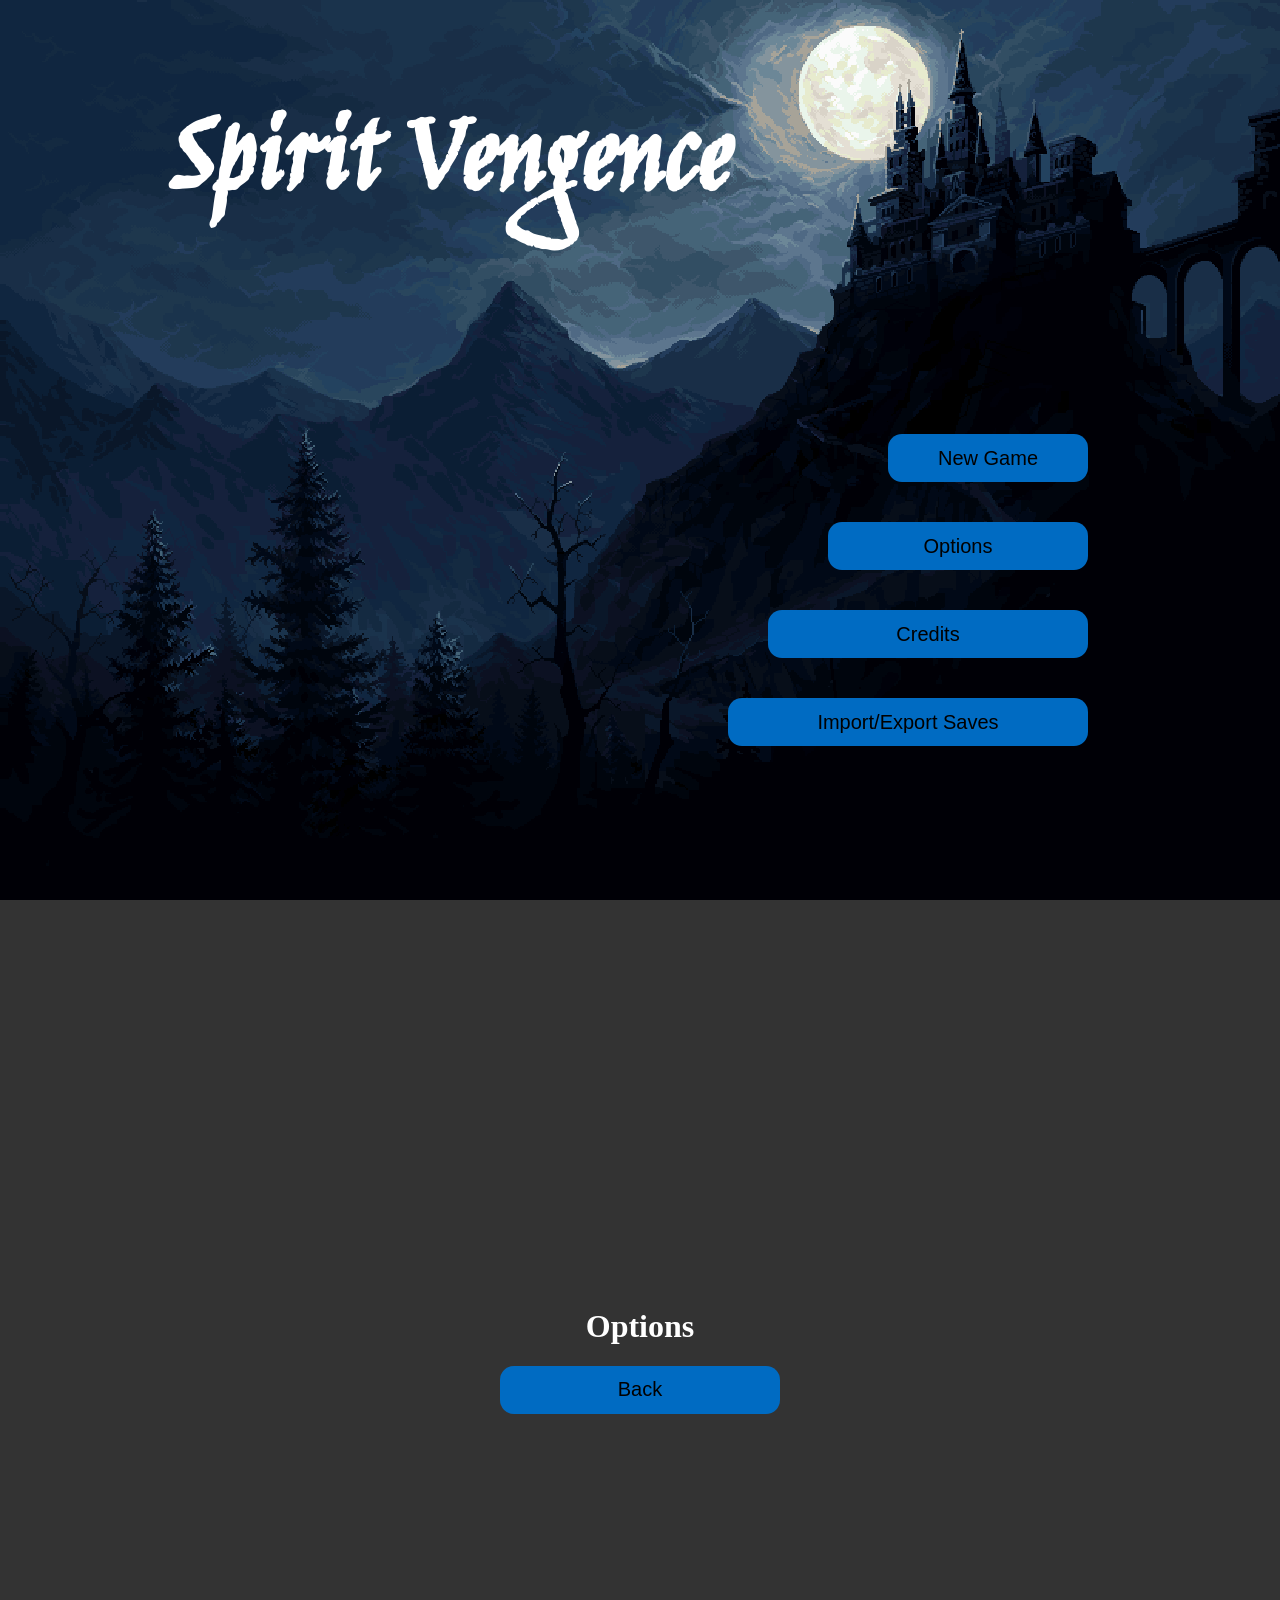
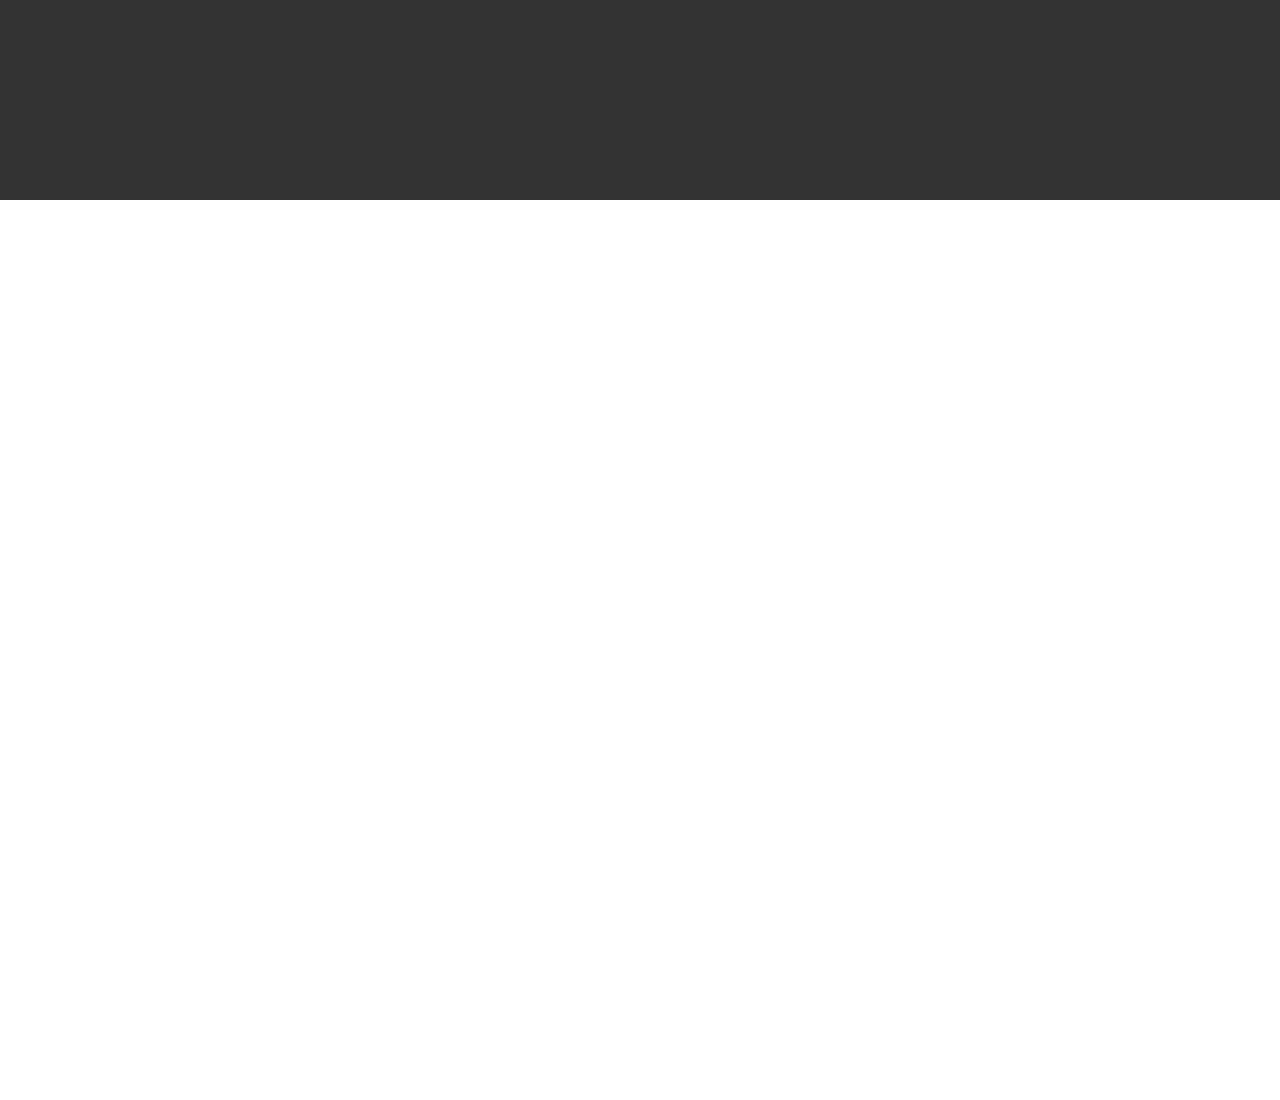
==== project/Vengence/index.html @ 6db57afd "1" ====
<!DOCTYPE html>
<html lang="en">

<head>
    <meta charset="UTF-8">
    <meta name="viewport" content="width=device-width, initial-scale=1.0">
    <title>Spirit</title>
    <style>
        @font-face {
            font-family: "title";
            src: url("main/game/assets/fonts/Jim_Nightshade/JimNightshade-Regular.ttf") format("truetype");
        }

        body {
            margin: 0;
            overflow: hidden;
        }

        #wrapper {
            width: 300vw;
            height: 300vh;
            position: relative;
            transform: translate(-100vw, -100vh);
            transition: transform 0.6s ease;
        }

        .screen {
            width: 100vw;
            height: 100vh;
            position: absolute;
            display: flex;
            flex-direction: column;
            justify-content: center;
            align-items: center;
        }

        #start {
            top: 100vh;
            left: 100vw;
            background-image: url(main/game/assets/backgrounds/mainBackground.png);
            background-size: 100% 100%;
            image-rendering: pixelated;
            image-rendering: crisp-edges;
            color: white;
        }

        #main {
            top: 100vh;
            left: 0;
            background: #222;
            color: white;
        }

        #options {
            top: 200vh;
            left: 100vw;
            background: #333;
            color: white;
        }

        #saves {
            top: 100vh;
            left: 200vw;
            background: #444;
            color: white;
        }

        #credits {
            top: 0;
            left: 100vw;
            background: #555;
            color: white;
        }

        button {
            background-color: #006BC2;
            border: none;
            border-radius: 14px;
            font-size: 20px;
            width: 14em;
            height: 2.4em;
            padding: 10px 20px;
            cursor: pointer;
        }

        #b1 {
            width: 10em;
        }

        #b2 {
            width: 13em;
        }

        #b3 {
            width: 16em;
        }

        #b4 {
            width: 18em;
        }

        #title {
            font-family: title;
            font-size: 120px;
            margin-left: 13%;
        }

        #titleDiv {
            width: 100%;
            display: flex;
            justify-content: left;
        }

        nav {
            width: 100%;
            height: 70%;
            display: flex;
            flex-direction: column;
            align-items: end;
            justify-content: end;
            padding-right: 30%;
            padding-bottom: 12%;
            gap: 2.5em;
        }
    </style>
</head>

<body>
    <div id="wrapper">

        <div class="screen" id="start">
            <div id="titleDiv">
                <h1 id="title">Spirit Vengence</h1>
            </div>
            <nav>
                <button id="b1" onclick="goTo('main')">New Game</button>
                <button id="b2" onclick="goTo('options')">Options</button>
                <button id="b3" onclick="goTo('credits')">Credits</button>
                <button id="b4" onclick="goTo('saves')">Import/Export Saves</button>
            </nav>
        </div>

        <div class="screen" id="main">
            <h1>Start</h1>
            
            <!--<button onclick="goTo('start')">Back</button> -->
        </div>

        <div class="screen" id="credits">
            <h1>Credits</h1>
            <button onclick="goTo('start')">Back</button>
        </div>

        <div class="screen" id="options">
            <h1>Options</h1>
            <button onclick="goTo('start')">Back</button>
        </div>

        <div class="screen" id="saves">
            <h1>Saves</h1>
            <button onclick="goTo('start')">Back</button>
        </div>

    </div>

    <script>
        const screens = {
            start: { x: 1, y: 1 },
            main: { x: 0, y: 1 },
            credits: { x: 1, y: 0 },
            options: { x: 1, y: 2 },
            saves: { x: 2, y: 1 }
        };

        const wrapper = document.getElementById("wrapper");

        function goTo(name) {
            const screen = screens[name];

            const x = screen.x * 100;
            const y = screen.y * 100;

            wrapper.style.transform = `translate(-${x}vw, -${y}vh)`;
        }
    </script>
</body>

</html>
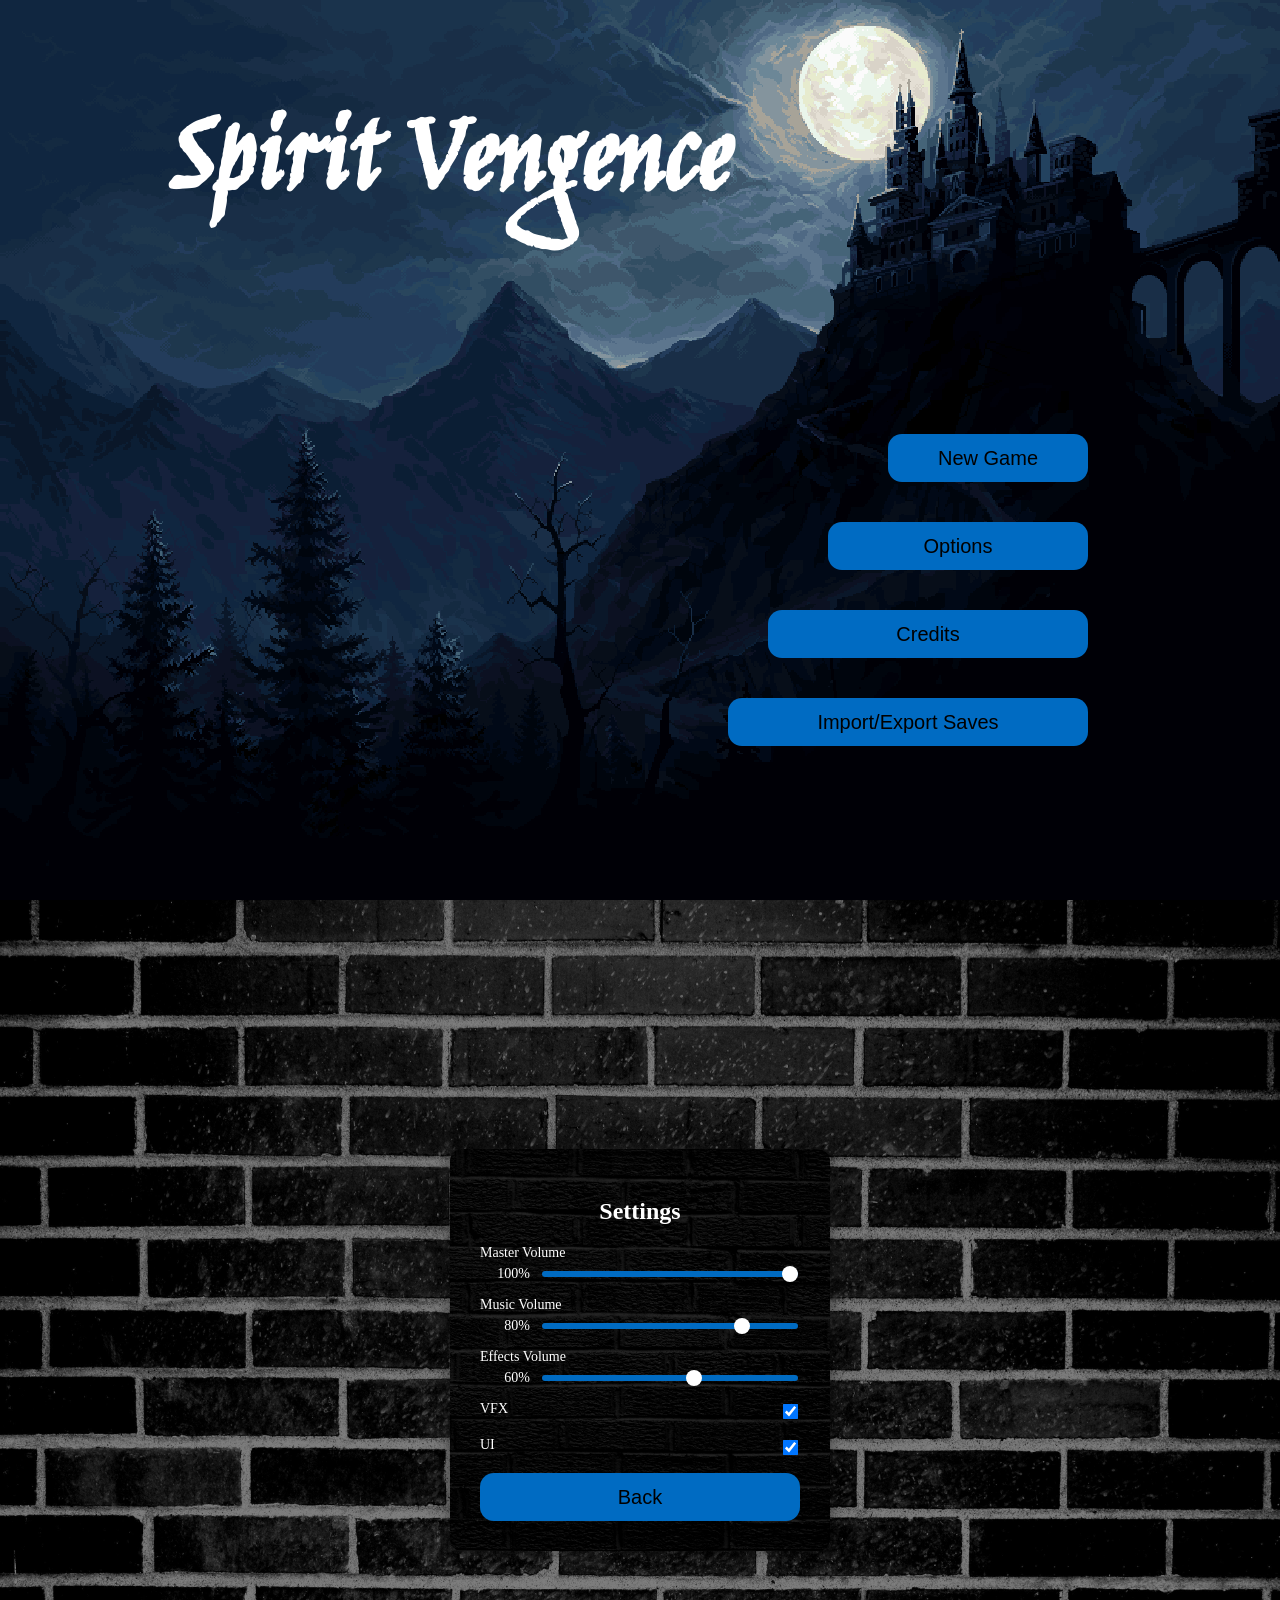
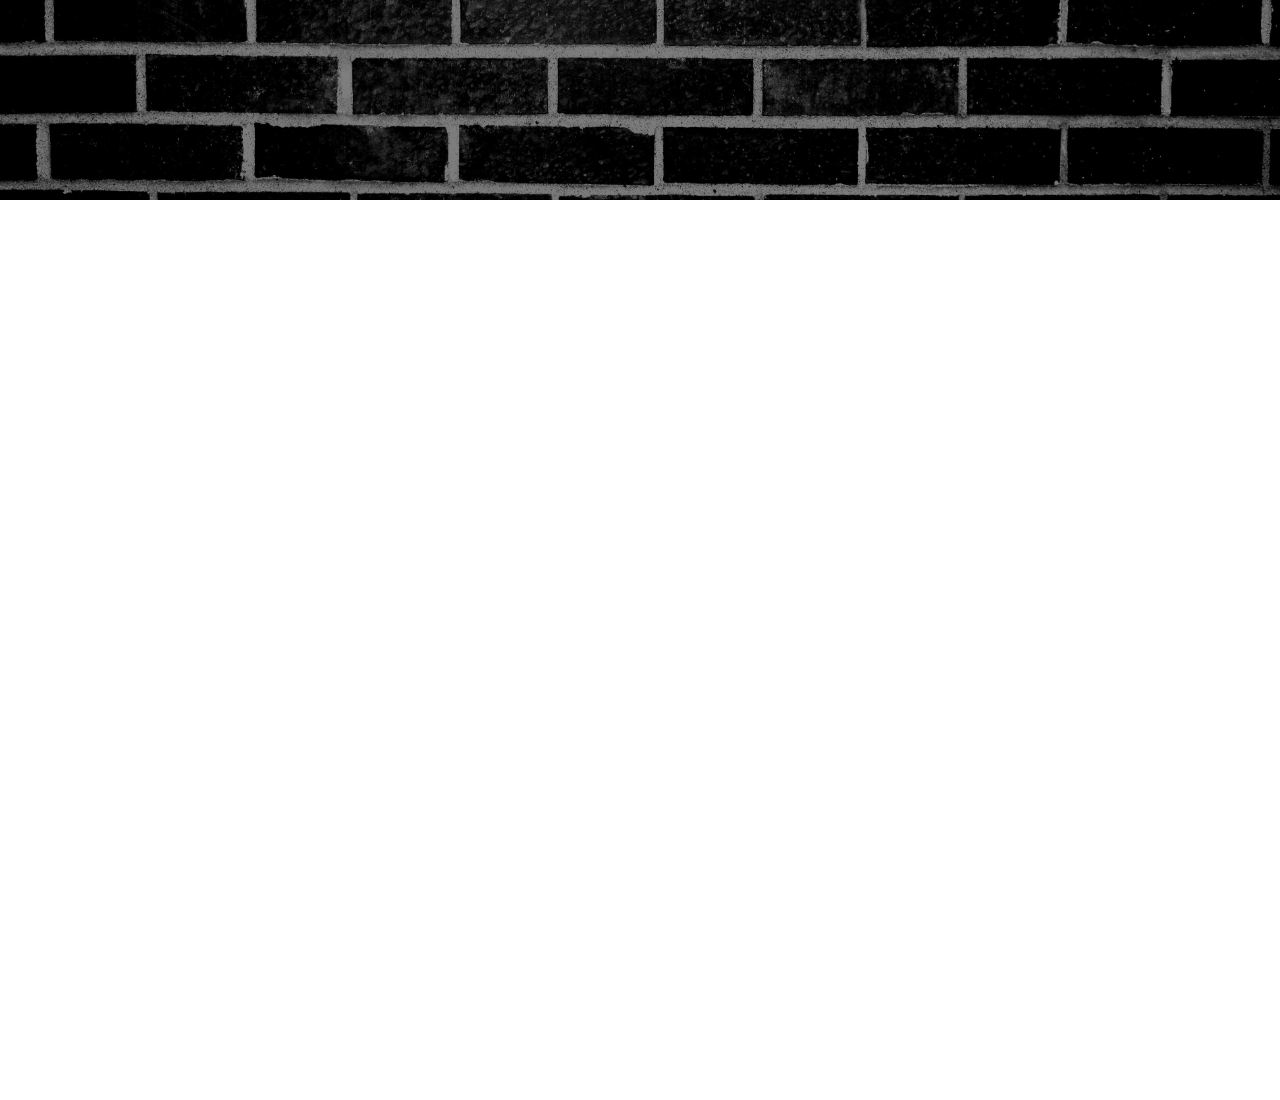
==== commit 4e7d4ece: "1" ====
--- a/project/Vengence/index.html
+++ b/project/Vengence/index.html
@@ -52,24 +52,40 @@
         }
 
         #options {
+            background-image: url("main/game/assets/backgrounds/optionsBackground.jpg");
+            background-size: 100% 100%;
             top: 200vh;
             left: 100vw;
-            background: #333;
             color: white;
         }
 
         #saves {
+            background-image: url("main/game/assets/backgrounds/exportSaveBackground.png");
+            background-size: 100% 100%;
             top: 100vh;
             left: 200vw;
-            background: #444;
-            color: white;
+            color: white;
+            display: flex;
+            flex-direction: column;
+            justify-content: end;
         }
 
         #credits {
+            background-size: 100% 100%;
+            background-position: center;
             top: 0;
             left: 100vw;
-            background: #555;
-            color: white;
+            color: white;
+        }
+
+        #credits video {
+            width: 100%;
+            height: 100%;
+            position: absolute;
+            z-index: -1;
+            object-fit: cover;
+            top: 0;
+            right: 0;
         }
 
         button {
@@ -121,6 +137,95 @@
             padding-right: 30%;
             padding-bottom: 12%;
             gap: 2.5em;
+        }
+
+        .optionsContainer {
+            background-image: url("main/game/assets/backgrounds/optionsSiteBackground.jpg");
+            background-size: 170% 100%;
+            background-position: center;
+            padding: 30px;
+            border-radius: 12px;
+            width: 320px;
+            box-shadow: 0 0 15px rgba(0, 0, 0, 0.5);
+        }
+
+        h2 {
+            text-align: center;
+            margin-bottom: 20px;
+        }
+
+        .option {
+            margin-bottom: 15px;
+        }
+
+        label {
+            display: block;
+            margin-bottom: 5px;
+            font-size: 14px;
+        }
+
+        input[type="range"] {
+            width: 100%;
+            cursor: pointer;
+        }
+
+        .toggle {
+            display: flex;
+            justify-content: space-between;
+            align-items: center;
+        }
+
+        input[type="checkbox"] {
+            transform: scale(1.2);
+            cursor: pointer;
+        }
+
+        .optionsContainer button {
+            width: 100%;
+        }
+
+        .sliderRow {
+            display: flex;
+            align-items: center;
+            gap: 10px;
+        }
+
+        .sliderRow .value {
+            width: 50px;
+            text-align: right;
+            font-size: 14px;
+        }
+
+        .sliderRow input[type="range"] {
+            flex: 1;
+        }
+
+        input[type="range"] {
+            appearance: none;
+            -webkit-appearance: none;
+            width: 100%;
+            height: 6px;
+            background: #006BC2;
+            border-radius: 5px;
+            outline: none;
+        }
+
+        input[type="range"]::-webkit-slider-thumb {
+            -webkit-appearance: none;
+            width: 16px;
+            height: 16px;
+            background: white;
+            border-radius: 50%;
+            cursor: pointer;
+        }
+
+        input[type="range"]::-moz-range-thumb {
+            width: 16px;
+            height: 16px;
+            background: white;
+            border: none;
+            border-radius: 50%;
+            cursor: pointer;
         }
     </style>
 </head>
@@ -142,47 +247,99 @@
 
         <div class="screen" id="main">
             <h1>Start</h1>
-            
+
             <!--<button onclick="goTo('start')">Back</button> -->
         </div>
 
         <div class="screen" id="credits">
+            <video autoplay loop src="main/game/assets/backgrounds/CreditsBackgound.mp4"></video>
             <h1>Credits</h1>
+            <p>Michael Zeinhofer</p>
+            <p>Michael Zeinhofer</p>
+            <p>Michael Zeinhofer</p>
             <button onclick="goTo('start')">Back</button>
         </div>
 
         <div class="screen" id="options">
-            <h1>Options</h1>
-            <button onclick="goTo('start')">Back</button>
-        </div>
-
+            <div class="optionsContainer">
+                <h2>Settings</h2>
+
+                <div class="option">
+                    <label>Master Volume</label>
+                    <div class="sliderRow">
+                        <span class="value">80%</span>
+                        <input type="range" min="0" max="100" value="100">
+                    </div>
+                </div>
+
+                <div class="option">
+                    <label>Music Volume</label>
+                    <div class="sliderRow">
+                        <span class="value">80%</span>
+                        <input type="range" min="0" max="100" value="80">
+                    </div>
+                </div>
+
+                <div class="option">
+                    <label>Effects Volume</label>
+                    <div class="sliderRow">
+                        <span class="value">80%</span>
+                        <input type="range" min="0" max="100" value="60">
+                    </div>
+                </div>
+
+                <div class="option toggle">
+                    <label>VFX</label>
+                    <input type="checkbox" checked>
+                </div>
+
+                <div class="option toggle">
+                    <label>UI</label>
+                    <input type="checkbox" checked>
+                </div>
+                <button onclick="goTo('start')">Back</button>
+            </div>
+        </div>
         <div class="screen" id="saves">
-            <h1>Saves</h1>
-            <button onclick="goTo('start')">Back</button>
-        </div>
-
-    </div>
-
-    <script>
-        const screens = {
-            start: { x: 1, y: 1 },
-            main: { x: 0, y: 1 },
-            credits: { x: 1, y: 0 },
-            options: { x: 1, y: 2 },
-            saves: { x: 2, y: 1 }
-        };
-
-        const wrapper = document.getElementById("wrapper");
-
-        function goTo(name) {
-            const screen = screens[name];
-
-            const x = screen.x * 100;
-            const y = screen.y * 100;
-
-            wrapper.style.transform = `translate(-${x}vw, -${y}vh)`;
-        }
-    </script>
+            <h1>Copy to export:</h1>
+            <input type="text">
+            <h1>Paste to import</h1>
+            <input type="text">
+            <button style="margin-top: 2em;">Load</button>
+            <button style="margin-top: 2em;" onclick="goTo('start')">Back</button>
+        </div>
 </body>
-
-</html>
+<script>
+    const screens = {
+        start: { x: 1, y: 1 },
+        main: { x: 0, y: 1 },
+        credits: { x: 1, y: 0 },
+        options: { x: 1, y: 2 },
+        saves: { x: 2, y: 1 }
+    };
+
+    const wrapper = document.getElementById("wrapper");
+
+    function goTo(name) {
+        const screen = screens[name];
+
+        const x = screen.x * 100;
+        const y = screen.y * 100;
+
+        wrapper.style.transform = `translate(-${x}vw, -${y}vh)`;
+    }
+
+    const sliders = document.querySelectorAll('input[type="range"]');
+
+    for (let i = 0; i < sliders.length; i++) {
+        const slider = sliders[i];
+        const valueDisplay = slider.previousElementSibling;
+
+        valueDisplay.textContent = slider.value + "%";
+
+        slider.addEventListener("input", function () {
+            valueDisplay.textContent = slider.value + "%";
+        });
+    }
+</script>
+</html>
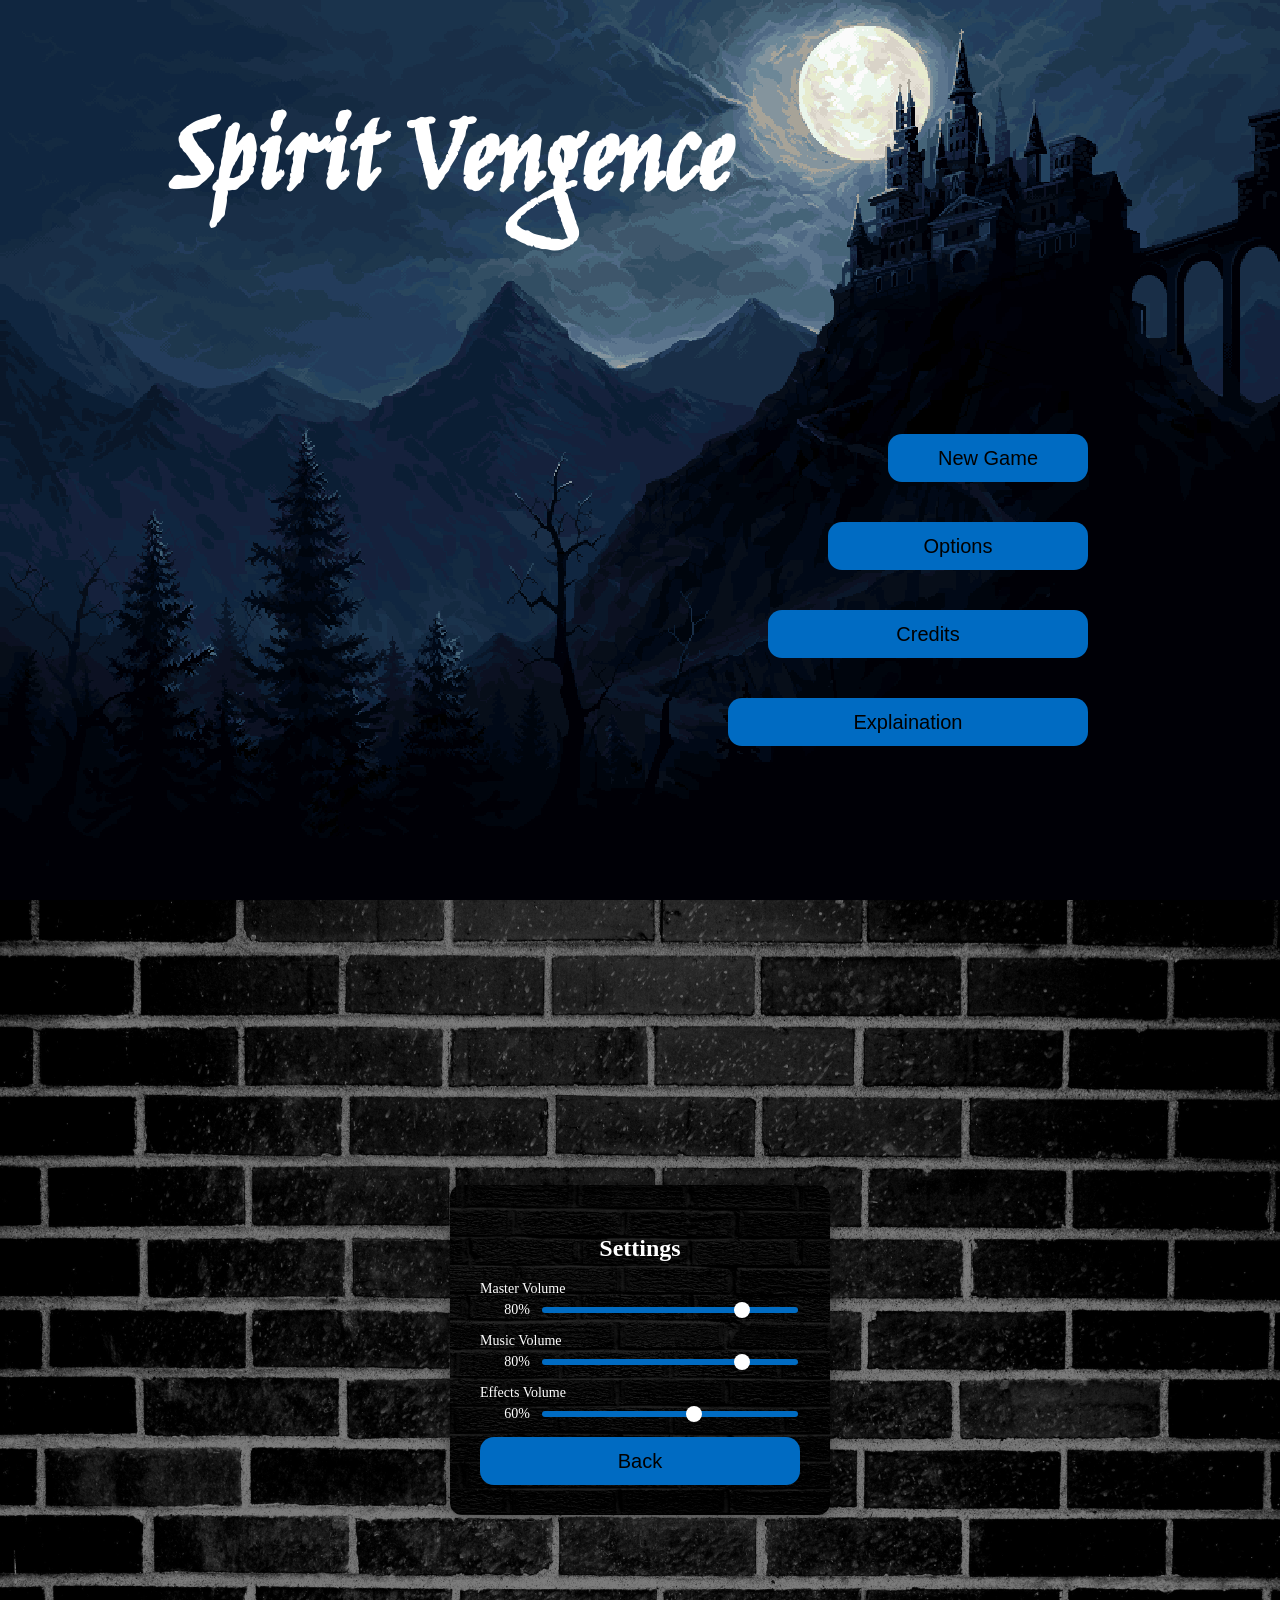
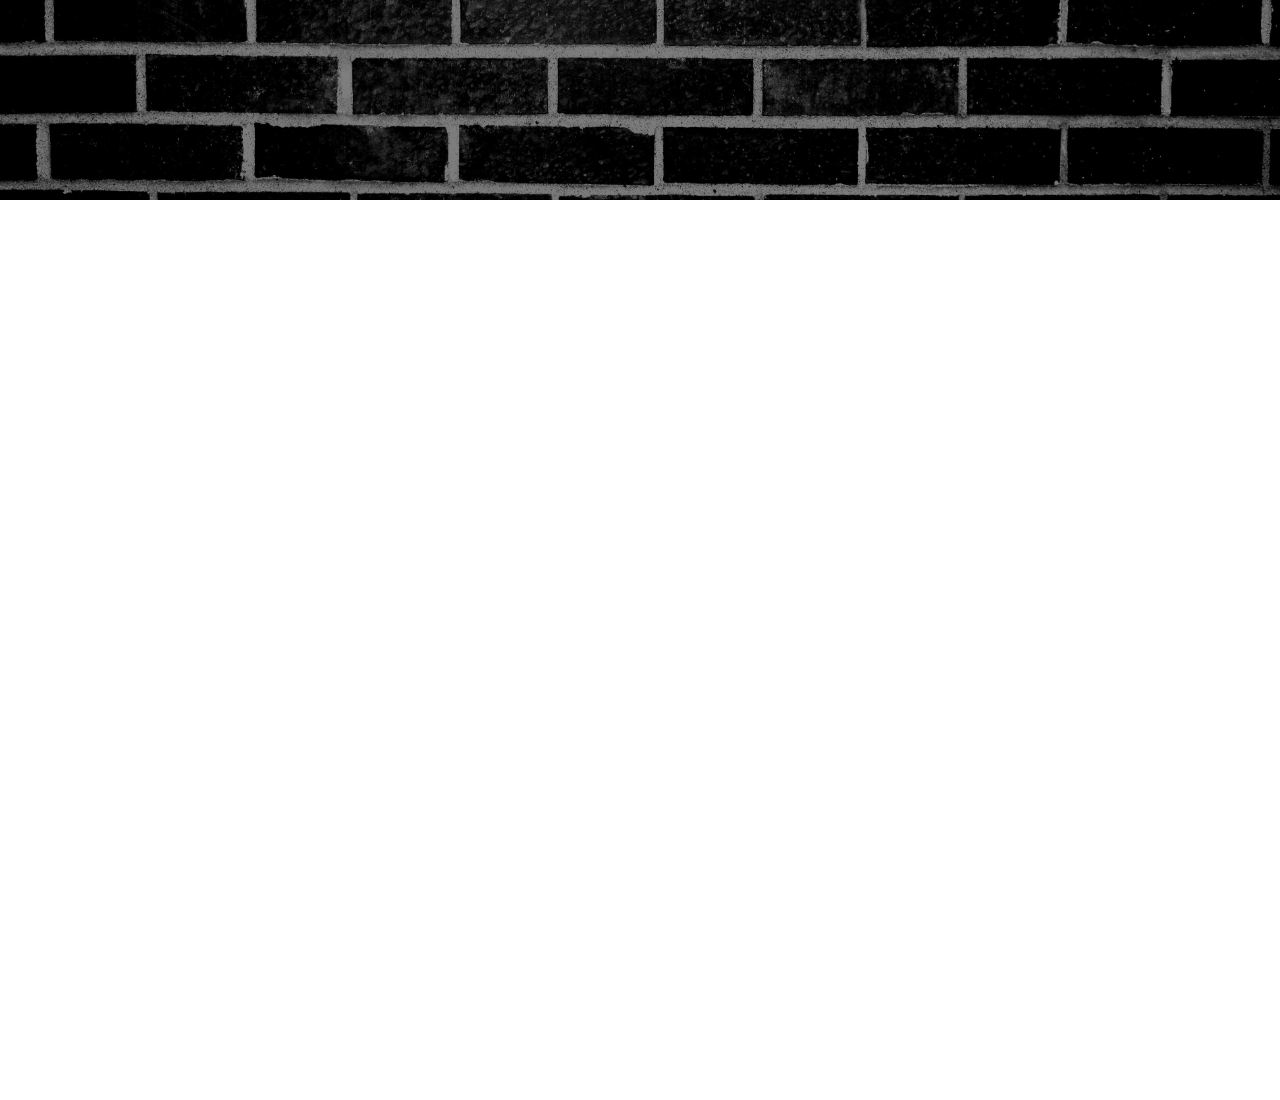
==== commit 849eb8eb: "Final adjustments :O" ====
--- a/project/Vengence/index.html
+++ b/project/Vengence/index.html
@@ -1,6 +1,5 @@
 <!DOCTYPE html>
 <html lang="en">
-
 <head>
     <meta charset="UTF-8">
     <meta name="viewport" content="width=device-width, initial-scale=1.0">
@@ -10,12 +9,10 @@
             font-family: "title";
             src: url("main/game/assets/fonts/Jim_Nightshade/JimNightshade-Regular.ttf") format("truetype");
         }
-
         body {
             margin: 0;
             overflow: hidden;
         }
-
         #wrapper {
             width: 300vw;
             height: 300vh;
@@ -23,7 +20,6 @@
             transform: translate(-100vw, -100vh);
             transition: transform 0.6s ease;
         }
-
         .screen {
             width: 100vw;
             height: 100vh;
@@ -33,7 +29,6 @@
             justify-content: center;
             align-items: center;
         }
-
         #start {
             top: 100vh;
             left: 100vw;
@@ -43,14 +38,12 @@
             image-rendering: crisp-edges;
             color: white;
         }
-
         #main {
             top: 100vh;
             left: 0;
             background: #222;
             color: white;
         }
-
         #options {
             background-image: url("main/game/assets/backgrounds/optionsBackground.jpg");
             background-size: 100% 100%;
@@ -58,7 +51,6 @@
             left: 100vw;
             color: white;
         }
-
         #saves {
             background-image: url("main/game/assets/backgrounds/exportSaveBackground.png");
             background-size: 100% 100%;
@@ -69,7 +61,6 @@
             flex-direction: column;
             justify-content: end;
         }
-
         #credits {
             background-size: 100% 100%;
             background-position: center;
@@ -77,7 +68,6 @@
             left: 100vw;
             color: white;
         }
-
         #credits video {
             width: 100%;
             height: 100%;
@@ -87,7 +77,6 @@
             top: 0;
             right: 0;
         }
-
         button {
             background-color: #006BC2;
             border: none;
@@ -99,28 +88,58 @@
             cursor: pointer;
         }
 
+        #ability-ui {
+            position: fixed;
+            right: 20px;
+            bottom: 20px;
+            width: 150px;
+            height: 90px;
+            background: rgba(17,17,17,0.9);
+            border: 2px solid #ffffff;
+            z-index: 99999;
+            pointer-events: none;
+            overflow: hidden;
+            display: flex;
+            align-items: center;
+            justify-content: center;
+        }
+
+        #ability-fill {
+            position: absolute;
+            left: 4px;
+            bottom: 4px;
+            width: calc(100% - 8px);
+            height: 100%;
+            background: #00cc00;
+            transition: height 0.08s linear;
+            transform-origin: bottom;
+            z-index: 1;
+        }
+
+        #ability-label {
+            position: relative;
+            z-index: 2;
+            color: #ffffff;
+            font-weight: bold;
+            pointer-events: none;
+        }
         #b1 {
             width: 10em;
         }
-
         #b2 {
             width: 13em;
         }
-
         #b3 {
             width: 16em;
         }
-
         #b4 {
             width: 18em;
         }
-
         #title {
             font-family: title;
             font-size: 120px;
             margin-left: 13%;
         }
-
         #titleDiv {
             width: 100%;
             display: flex;
@@ -138,7 +157,6 @@
             padding-bottom: 12%;
             gap: 2.5em;
         }
-
         .optionsContainer {
             background-image: url("main/game/assets/backgrounds/optionsSiteBackground.jpg");
             background-size: 170% 100%;
@@ -148,58 +166,53 @@
             width: 320px;
             box-shadow: 0 0 15px rgba(0, 0, 0, 0.5);
         }
-
         h2 {
             text-align: center;
-            margin-bottom: 20px;
-        }
-
+        }
+        a {
+            text-decoration: none;
+            color: white;
+            font-size: xx-large;
+            font-family: Arial, Helvetica, sans-serif;
+            font-weight: bolder;
+        }
         .option {
             margin-bottom: 15px;
         }
-
         label {
             display: block;
             margin-bottom: 5px;
             font-size: 14px;
         }
-
         input[type="range"] {
             width: 100%;
             cursor: pointer;
         }
-
         .toggle {
             display: flex;
             justify-content: space-between;
             align-items: center;
         }
-
         input[type="checkbox"] {
             transform: scale(1.2);
             cursor: pointer;
         }
-
         .optionsContainer button {
             width: 100%;
         }
-
         .sliderRow {
             display: flex;
             align-items: center;
             gap: 10px;
         }
-
         .sliderRow .value {
             width: 50px;
             text-align: right;
             font-size: 14px;
         }
-
         .sliderRow input[type="range"] {
             flex: 1;
         }
-
         input[type="range"] {
             appearance: none;
             -webkit-appearance: none;
@@ -209,7 +222,6 @@
             border-radius: 5px;
             outline: none;
         }
-
         input[type="range"]::-webkit-slider-thumb {
             -webkit-appearance: none;
             width: 16px;
@@ -218,7 +230,6 @@
             border-radius: 50%;
             cursor: pointer;
         }
-
         input[type="range"]::-moz-range-thumb {
             width: 16px;
             height: 16px;
@@ -227,10 +238,15 @@
             border-radius: 50%;
             cursor: pointer;
         }
+        p{
+            text-align: center;
+            font-size: larger;
+        }
     </style>
 </head>
 
 <body>
+    <audio id="bgMusic" src="main/game/assets/sounds/music/dungeon-background.mp3" loop></audio>
     <div id="wrapper">
 
         <div class="screen" id="start">
@@ -241,72 +257,57 @@
                 <button id="b1" onclick="goTo('main')">New Game</button>
                 <button id="b2" onclick="goTo('options')">Options</button>
                 <button id="b3" onclick="goTo('credits')">Credits</button>
-                <button id="b4" onclick="goTo('saves')">Import/Export Saves</button>
+                <button id="b4" onclick="goTo('saves')">Explaination</button>
             </nav>
         </div>
-
         <div class="screen" id="main">
-            <h1>Start</h1>
-
-            <!--<button onclick="goTo('start')">Back</button> -->
-        </div>
-
+            <div id="ability-ui">
+                <div id="ability-fill"></div>
+                <div id="ability-label">Attack</div>
+            </div>
+            <a href="main/game/game.html">START GAME</a>
+        </div>
         <div class="screen" id="credits">
             <video autoplay loop src="main/game/assets/backgrounds/CreditsBackgound.mp4"></video>
             <h1>Credits</h1>
-            <p>Michael Zeinhofer</p>
-            <p>Michael Zeinhofer</p>
-            <p>Michael Zeinhofer</p>
+            <p>Main Dev: Michael Zeinhofer</p>
+            <p>Music and Sound Effects: Youtube</p>
+            <p>Images, Tilesets and Spritesheets: Itch.io</p>
             <button onclick="goTo('start')">Back</button>
         </div>
-
         <div class="screen" id="options">
             <div class="optionsContainer">
                 <h2>Settings</h2>
-
                 <div class="option">
                     <label>Master Volume</label>
                     <div class="sliderRow">
-                        <span class="value">80%</span>
-                        <input type="range" min="0" max="100" value="100">
+                        <span class="value" id="master-value">80%</span>
+                        <input type="range" id="master-volume" min="0" max="100" value="80">
                     </div>
                 </div>
-
                 <div class="option">
                     <label>Music Volume</label>
                     <div class="sliderRow">
-                        <span class="value">80%</span>
-                        <input type="range" min="0" max="100" value="80">
+                        <span class="value" id="music-value">80%</span>
+                        <input type="range" id="music-volume" min="0" max="100" value="80">
                     </div>
                 </div>
-
                 <div class="option">
                     <label>Effects Volume</label>
                     <div class="sliderRow">
-                        <span class="value">80%</span>
-                        <input type="range" min="0" max="100" value="60">
+                        <span class="value" id="effects-value">60%</span>
+                        <input type="range" id="effects-volume" min="0" max="100" value="60">
                     </div>
-                </div>
-
-                <div class="option toggle">
-                    <label>VFX</label>
-                    <input type="checkbox" checked>
-                </div>
-
-                <div class="option toggle">
-                    <label>UI</label>
-                    <input type="checkbox" checked>
                 </div>
                 <button onclick="goTo('start')">Back</button>
             </div>
         </div>
         <div class="screen" id="saves">
-            <h1>Copy to export:</h1>
-            <input type="text">
-            <h1>Paste to import</h1>
-            <input type="text">
-            <button style="margin-top: 2em;">Load</button>
-            <button style="margin-top: 2em;" onclick="goTo('start')">Back</button>
+            <h1>Story:</h1>
+            <p>You are in a top secret research facility where human experiments were made in order to create real psychic humans.<br> You are one of these research subjects.<br> You died and came back from the dead in order to take your revenge on the executives that run the shady bussiness that killed you</p>
+            <h1>Mechanics</h1>
+            <p>Around the facility, <span style="text-decoration: underline;">researchers</span> are present everywhere.<br> These researchers can <span style="text-decoration: underline;">exorcise</span> you if you give them enough time, so you need to strike first.<br> Use your powers to <span style="text-decoration: underline;">attack</span> them, but be weary about the <span style="text-decoration: underline;">cooldown</span> this attack has.<br> Your goal is to wipe out all the executives of the company spread around the laboratory. Once you have done that, you can finally <span style="text-decoration: underline;">move on</span></p>
+            <button onclick="goTo('start')">Back</button>
         </div>
 </body>
 <script>
@@ -317,20 +318,14 @@
         options: { x: 1, y: 2 },
         saves: { x: 2, y: 1 }
     };
-
     const wrapper = document.getElementById("wrapper");
-
     function goTo(name) {
         const screen = screens[name];
-
         const x = screen.x * 100;
         const y = screen.y * 100;
-
         wrapper.style.transform = `translate(-${x}vw, -${y}vh)`;
     }
-
     const sliders = document.querySelectorAll('input[type="range"]');
-
     for (let i = 0; i < sliders.length; i++) {
         const slider = sliders[i];
         const valueDisplay = slider.previousElementSibling;
@@ -341,5 +336,61 @@
             valueDisplay.textContent = slider.value + "%";
         });
     }
+
+    const masterVolumeSlider = document.getElementById('master-volume');
+    const musicVolumeSlider = document.getElementById('music-volume');
+    const effectsVolumeSlider = document.getElementById('effects-volume');
+    const bgMusic = document.getElementById('bgMusic');
+
+    if (masterVolumeSlider && musicVolumeSlider && effectsVolumeSlider && bgMusic) {
+        const savedMasterVol = localStorage.getItem('masterVolume');
+        const savedMusicVol = localStorage.getItem('musicVolume');
+        const savedEffectsVol = localStorage.getItem('effectsVolume');
+
+        if (savedMasterVol) masterVolumeSlider.value = savedMasterVol;
+        if (savedMusicVol) musicVolumeSlider.value = savedMusicVol;
+        if (savedEffectsVol) effectsVolumeSlider.value = savedEffectsVol;
+
+        document.getElementById('master-value').textContent = masterVolumeSlider.value + '%';
+        document.getElementById('music-value').textContent = musicVolumeSlider.value + '%';
+        document.getElementById('effects-value').textContent = effectsVolumeSlider.value + '%';
+
+        function updateMusicVolume() {
+            const masterVol = masterVolumeSlider.value / 100;
+            const musicVol = musicVolumeSlider.value / 100;
+            bgMusic.volume = masterVol * musicVol;
+        }
+
+        let musicStarted = false;
+        function startMusic() {
+            if (!musicStarted) {
+                musicStarted = true;
+                bgMusic.play().catch(() => {});
+                document.removeEventListener('click', startMusic);
+                document.removeEventListener('keypress', startMusic);
+            }
+        }
+        document.addEventListener('click', startMusic);
+        document.addEventListener('keypress', startMusic);
+
+        masterVolumeSlider.addEventListener('input', function () {
+            localStorage.setItem('masterVolume', this.value);
+            document.getElementById('master-value').textContent = this.value + '%';
+            updateMusicVolume();
+        });
+
+        musicVolumeSlider.addEventListener('input', function () {
+            localStorage.setItem('musicVolume', this.value);
+            document.getElementById('music-value').textContent = this.value + '%';
+            updateMusicVolume();
+        });
+
+        effectsVolumeSlider.addEventListener('input', function () {
+            localStorage.setItem('effectsVolume', this.value);
+            document.getElementById('effects-value').textContent = this.value + '%';
+        });
+
+        updateMusicVolume();
+    }
 </script>
-</html>+</html>
